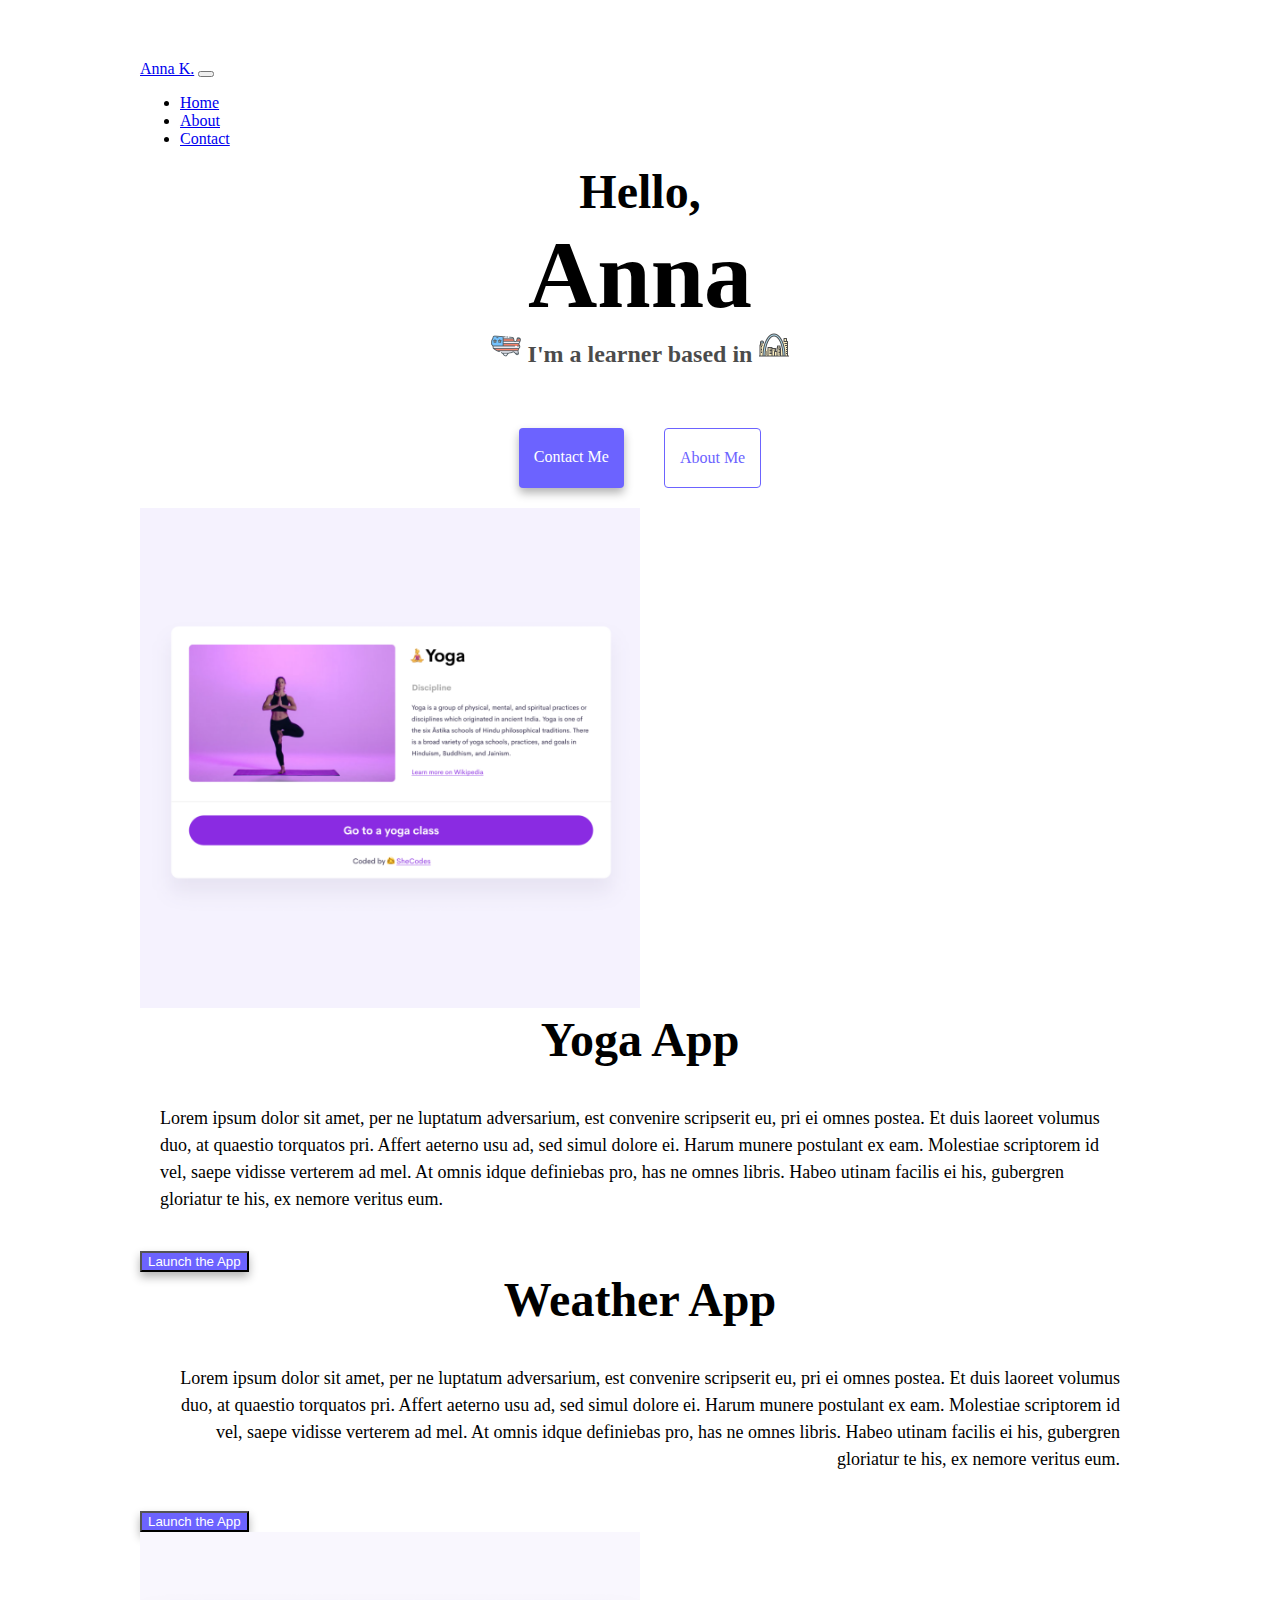
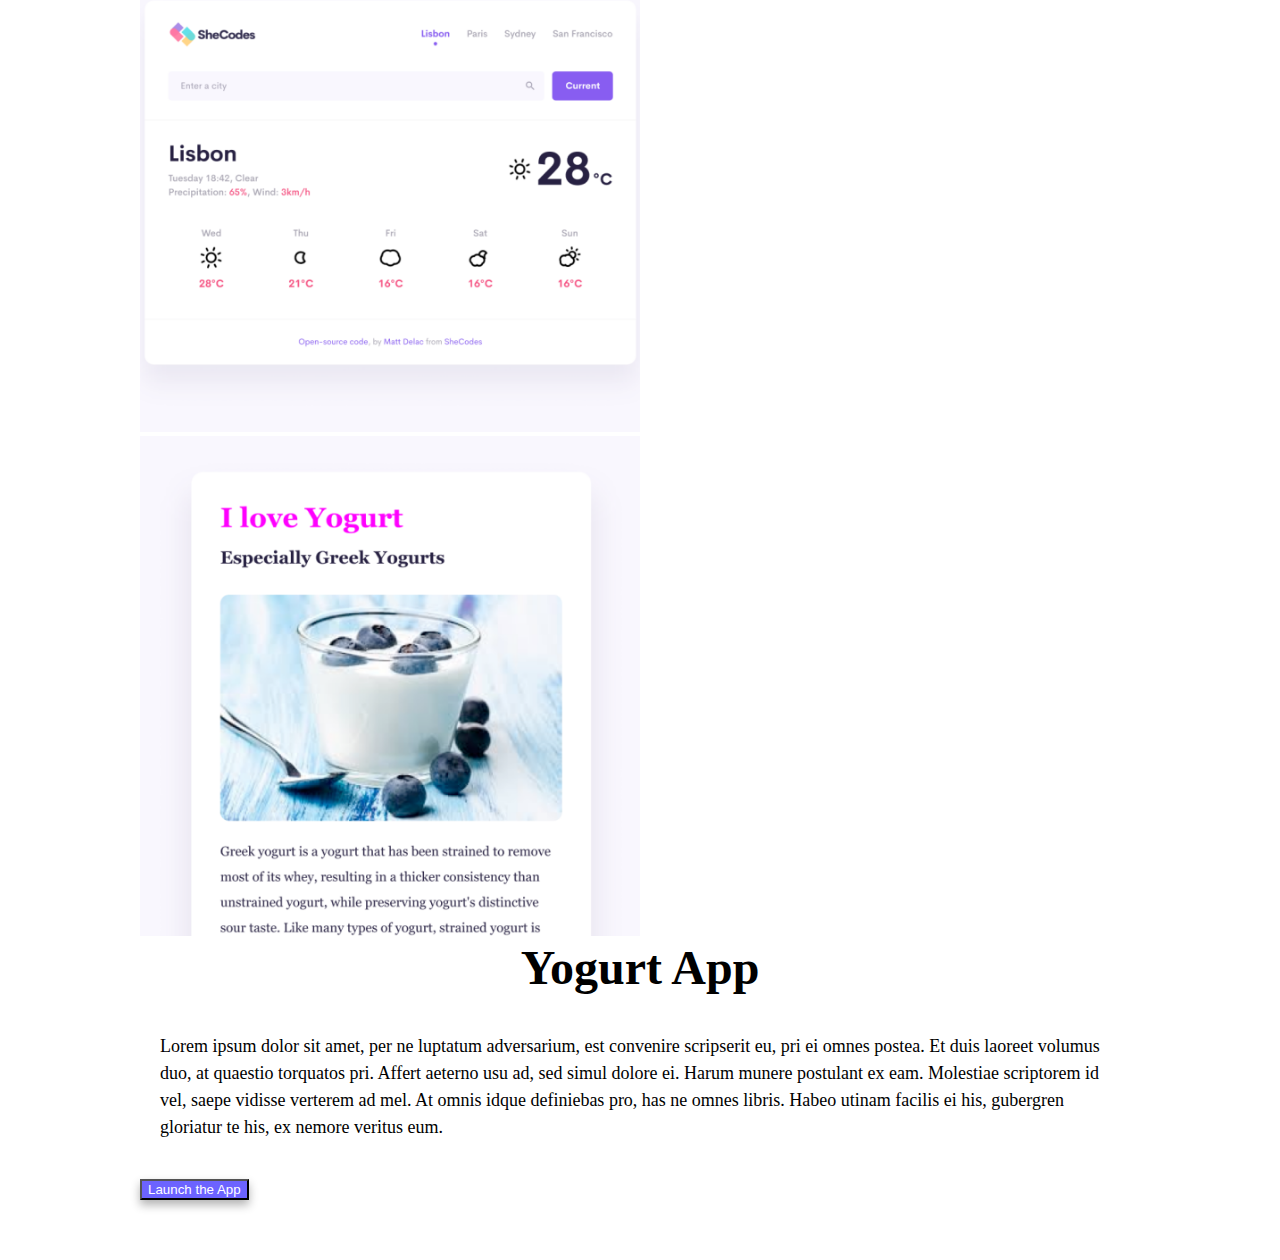
==== index.html @ 1eef8f0a "through VS code" ====
<!DOCTYPE html>
<html lang="en">
  <head>
    <meta charset="UTF-8" />
    <meta http-equiv="X-UA-Compatible" content="IE=edge" />
    <meta name="viewport" content="width=device-width, initial-scale=1.0" />
    <meta name="description" content="A showcase of projects, apps, and small creations"/>
    <link rel="stylesheet" href="style.css" />
    <link
      href="https://cdn.jsdelivr.net/npm/bootstrap@5.1.3/dist/css/bootstrap.min.css"
      rel="stylesheet"
      integrity="sha384-1BmE4kWBq78iYhFldvKuhfTAU6auU8tT94WrHftjDbrCEXSU1oBoqyl2QvZ6jIW3"
      crossorigin="anonymous"
    />
    <script
      src="https://cdn.jsdelivr.net/npm/bootstrap@5.1.3/dist/js/bootstrap.bundle.min.js"
      integrity="sha384-ka7Sk0Gln4gmtz2MlQnikT1wXgYsOg+OMhuP+IlRH9sENBO0LRn5q+8nbTov4+1p"
      crossorigin="anonymous"
    ></script>
    <title>Anna Makes a Portfolio</title>
  </head>
  <!--
make sure it looks good on mobile devices Submit the Netlify URL.
  -->
  <body>
    <nav class="navbar navbar-expand-lg navbar-light bg-light">
      <div class="container-fluid">
        <a class="navbar-brand" href="#">Anna K.</a>
        <button
          class="navbar-toggler"
          type="button"
          data-bs-toggle="collapse"
          data-bs-target="#navbarNav"
          aria-controls="navbarNav"
          aria-expanded="false"
          aria-label="Toggle navigation"
        >
          <span class="navbar-toggler-icon"></span>
        </button>
        <div class="collapse navbar-collapse" id="navbarNav">
          <ul class="navbar-nav">
            <li class="nav-item">
              <a class="nav-link active" aria-current="page" href="index.html">Home</a>
            </li>
            <li class="nav-item">
              <a class="nav-link" href="about.html">About</a>
            </li>
            <li class="nav-item contact">
              <a class="nav-link" href="about.html#contact">Contact</a>
            </li>
          </ul>
        </div>
      </div>
    </nav>
    <h2>Hello,</h2>
    <h1>Anna</h1>
    <h3>
      <img src="images/usa (1).png" alt="United States" /> I'm a learner
      based in <img src="images/gateway-arch.png" alt="Saint Louis" />
    </h3>
    <div class="navigation-links">
      <a href="about.html#contact" class="contact-link">Contact Me</a>
      <a href="about.html" class="about-link">About Me</a>
    </div>

    <div class="container">
      <div class="row">
        <div class="col yogaPic img p-3">
          <img src="images/yoga.png" alt="person practicing yoga" class="img" />
        </div>
        <div class="col yogaInfo p-3">
          <h2 class="yogaTitle">Yoga App</h2>
          <p class="yogaDescrip">
            Lorem ipsum dolor sit amet, per ne luptatum adversarium, est
            convenire scripserit eu, pri ei omnes postea. Et duis laoreet
            volumus duo, at quaestio torquatos pri. Affert aeterno usu ad, sed
            simul dolore ei. Harum munere postulant ex eam. Molestiae scriptorem
            id vel, saepe vidisse verterem ad mel. At omnis idque definiebas
            pro, has ne omnes libris. Habeo utinam facilis ei his, gubergren
            gloriatur te his, ex nemore veritus eum.
          </p>
            <button
              type="button"
              class="btn d-grid mx-auto p-2 bg-primary-color "
            >
              Launch the App
            </button>
          </div>
        </div>
      </div>
    </div>

    <div class="container">
      <div class="row">
        <div class="col weatherInfo p-3">
          <h2 class="weatherTitle">Weather App</h2>
          <p class="weatherDescrip">
            Lorem ipsum dolor sit amet, per ne luptatum adversarium, est
            convenire scripserit eu, pri ei omnes postea. Et duis laoreet
            volumus duo, at quaestio torquatos pri. Affert aeterno usu ad, sed
            simul dolore ei. Harum munere postulant ex eam. Molestiae scriptorem
            id vel, saepe vidisse verterem ad mel. At omnis idque definiebas
            pro, has ne omnes libris. Habeo utinam facilis ei his, gubergren
            gloriatur te his, ex nemore veritus eum.
          </p>
          <button
            type="button"
            class="btn d-grid mx-auto bg-primary-color p-2"
          >
            Launch the App
          </button>
        </div>
        <div class="col weatherPic img p-3">
          <img
            src="images/weather.png"
            alt="weather forecasting app"
            class="img"
          />
        </div>
      </div>
    </div>

    <div class="container">
      <div class="row">
        <div class="col yogurtPic img p-3">
        <img src="images/yogurt.png" alt="yogurt" class="img" />
      </div>
        <div class="col yogurtInfo p-3">
          <h2 class="yogurtTitle">Yogurt App</h2>
          <p class="yogurtDescrip">
            Lorem ipsum dolor sit amet, per ne luptatum adversarium, est
            convenire scripserit eu, pri ei omnes postea. Et duis laoreet
            volumus duo, at quaestio torquatos pri. Affert aeterno usu ad, sed
            simul dolore ei. Harum munere postulant ex eam. Molestiae scriptorem
            id vel, saepe vidisse verterem ad mel. At omnis idque definiebas
            pro, has ne omnes libris. Habeo utinam facilis ei his, gubergren
            gloriatur te his, ex nemore veritus eum.
          </p>
          <button
            type="button"
            class="btn d-grid mx-auto bg-primary-color p-2"
          >
            Launch the App
          </button>
        </div>
      </div>
    </div>
  </body>
</html>
---- style.css ----
:root {
  --primary-color: #6c63ff;
  --secondary-color: #f5f2fe;
  --box-shadow: 0 5px 10px rgba(0, 0, 0, 0.3);
}

body {
  margin: 60px auto;
  max-width: 1000px;
}

h1,
h2,
h3 {
  text-align: center;
  margin: 0;
}

h1 {
  font-size: 96px;
}

h2 {
  font-size: 48px;
}

h3 {
  font-size: 24px;
  opacity: 0.7;
}

p {
  background: var(--secondary-color);
  padding: 20px;
  border-radius: 4px;
  font-size: 18px;
  line-height: 1.5;
  text-align: center;
}

.yogaDescrip {
  background-color: white;
  text-align: left;
}

.yogurtDescrip {
  background-color: white;
  text-align: left;
}

.weatherDescrip {
  background-color: white;
  text-align: right;
}

.btn {
  box-shadow: var(--box-shadow);
}

.bg-primary-color {
  background-color: #6c63ff !important;
  color: white !important;
}

.aboutProjects {
  max-width: 300px !important;
}

.img {
  max-width: 500px;
}

.navigation-links {
  display: flex;
  margin-top: 40px;
  justify-content: center;
}

.navigation-links a {
  margin: 20px;
  border-radius: 4px;
  padding: 20px 15px;
  text-decoration: none;
  text-transform: capitalize;
}

.contact-link {
  background: var(--primary-color);
  box-shadow: var(--box-shadow);
  color: white;
}

.about-link {
  color: var(--primary-color);
  border: 1px solid var(--primary-color);
}

.homepage-link {
  color: var(--primary-color);
  text-align: center;
  display: block;
}

.about-paragraphs {
  display: flex;
  margin: 30px 0;
}

.about-paragraphs p {
  margin: 10px;
}

.email-link {
  display: flex;
  justify-content: center;
  color: var(--primary-color);
  font-size: 16px;
  text-decoration: none;
}

.email-link:hover {
  text-decoration: underline;
}
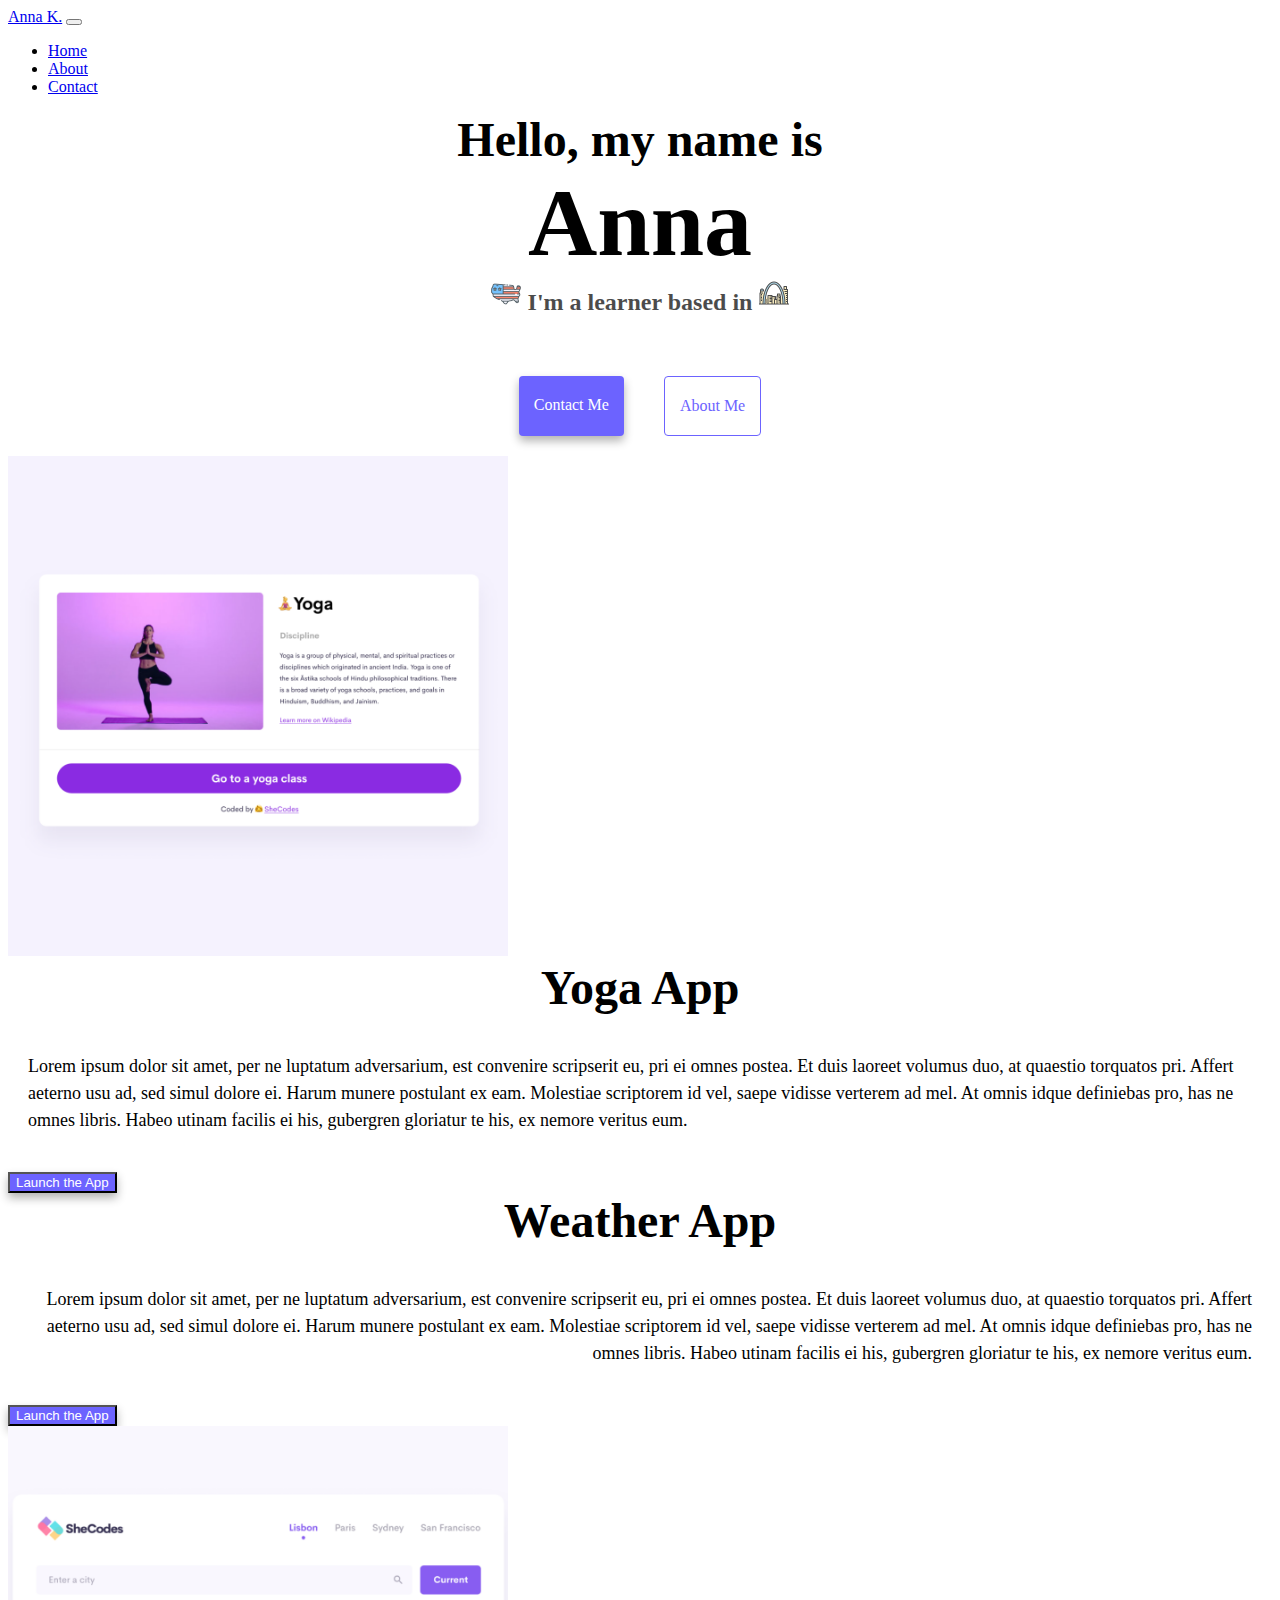
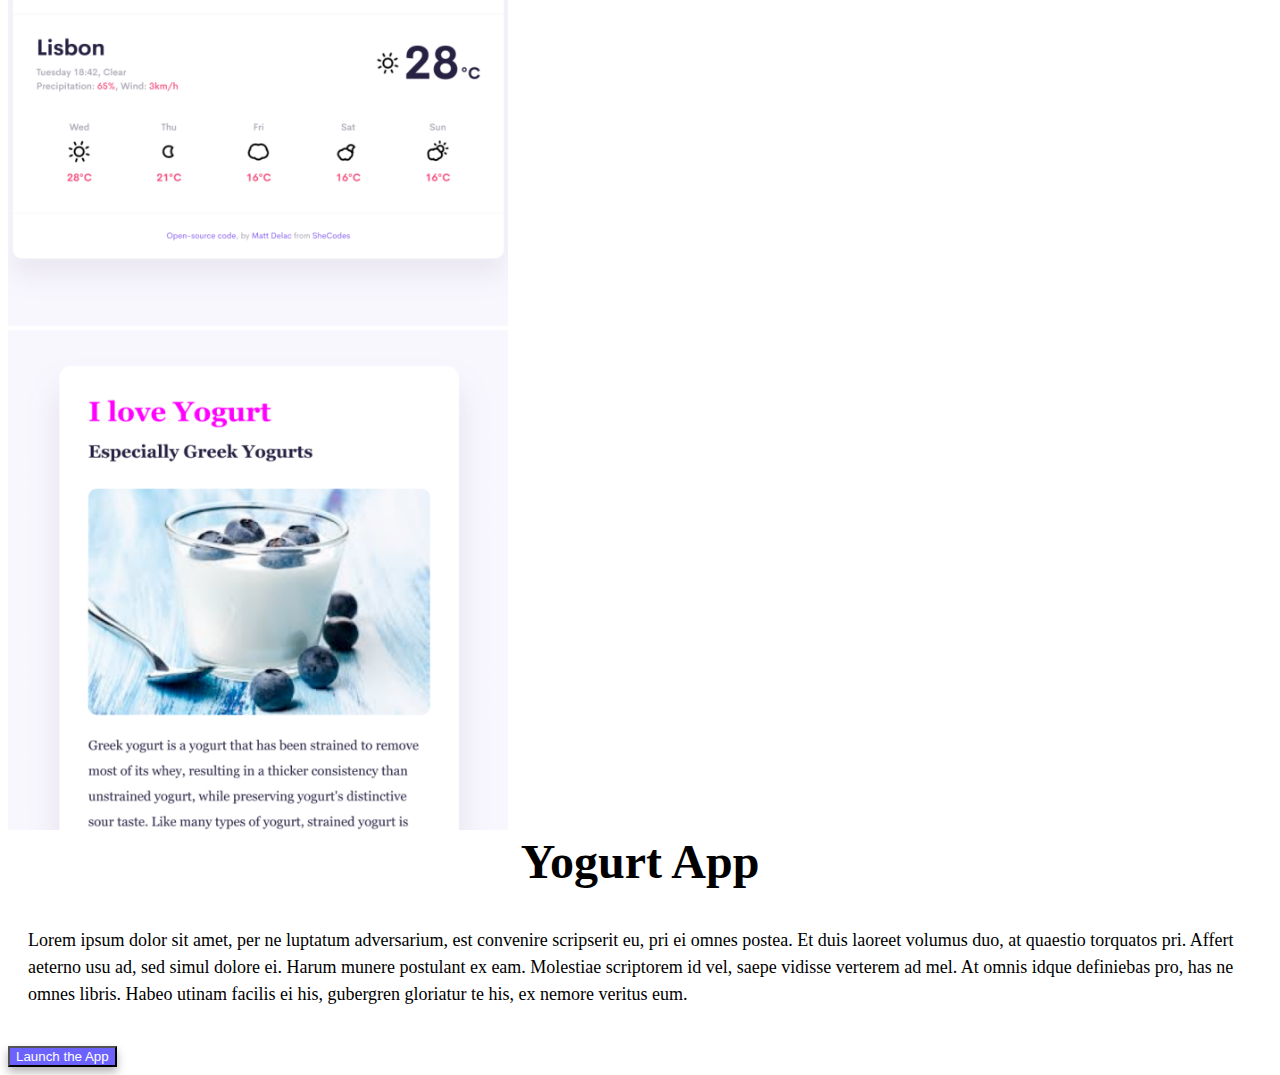
==== commit f66e6620: "overheated laptop" ====
--- a/index.html
+++ b/index.html
@@ -3,9 +3,8 @@
   <head>
     <meta charset="UTF-8" />
     <meta http-equiv="X-UA-Compatible" content="IE=edge" />
-    <meta name="viewport" content="width=device-width, initial-scale=1.0" />
+    <meta name="viewport" content="width=1000, initial-scale=1.0" />
     <meta name="description" content="A showcase of projects, apps, and small creations"/>
-    <link rel="stylesheet" href="style.css" />
     <link
       href="https://cdn.jsdelivr.net/npm/bootstrap@5.1.3/dist/css/bootstrap.min.css"
       rel="stylesheet"
@@ -17,12 +16,14 @@
       integrity="sha384-ka7Sk0Gln4gmtz2MlQnikT1wXgYsOg+OMhuP+IlRH9sENBO0LRn5q+8nbTov4+1p"
       crossorigin="anonymous"
     ></script>
+    <link rel="stylesheet" href="style.css" />
     <title>Anna Makes a Portfolio</title>
   </head>
   <!--
 make sure it looks good on mobile devices Submit the Netlify URL.
   -->
   <body>
+    <div class="container container-fluid">
     <nav class="navbar navbar-expand-lg navbar-light bg-light">
       <div class="container-fluid">
         <a class="navbar-brand" href="#">Anna K.</a>
@@ -52,7 +53,7 @@
         </div>
       </div>
     </nav>
-    <h2>Hello,</h2>
+    <h2>Hello, my name is</h2>
     <h1>Anna</h1>
     <h3>
       <img src="images/usa (1).png" alt="United States" /> I'm a learner
@@ -64,8 +65,8 @@
     </div>
 
     <div class="container">
-      <div class="row">
-        <div class="col yogaPic img p-3">
+      <div class="row justify-content-evenly">
+        <div class="col yogaPic img p-3 ">
           <img src="images/yoga.png" alt="person practicing yoga" class="img" />
         </div>
         <div class="col yogaInfo p-3">
@@ -91,8 +92,8 @@
     </div>
 
     <div class="container">
-      <div class="row">
-        <div class="col weatherInfo p-3">
+      <div class="row weatherRow">
+        <div class="col-sm-6 weatherInfo p-3">
           <h2 class="weatherTitle">Weather App</h2>
           <p class="weatherDescrip">
             Lorem ipsum dolor sit amet, per ne luptatum adversarium, est
@@ -119,9 +120,9 @@
         </div>
       </div>
     </div>
-
+  </div>
     <div class="container">
-      <div class="row">
+      <div class="row justify-content-evenly">
         <div class="col yogurtPic img p-3">
         <img src="images/yogurt.png" alt="yogurt" class="img" />
       </div>
--- a/style.css
+++ b/style.css
@@ -2,11 +2,6 @@
   --primary-color: #6c63ff;
   --secondary-color: #f5f2fe;
   --box-shadow: 0 5px 10px rgba(0, 0, 0, 0.3);
-}
-
-body {
-  margin: 60px auto;
-  max-width: 1000px;
 }
 
 h1,
@@ -121,3 +116,7 @@
 .email-link:hover {
   text-decoration: underline;
 }
+
+@media (max-width:576px){
+  .weatherPic: d-none;
+}
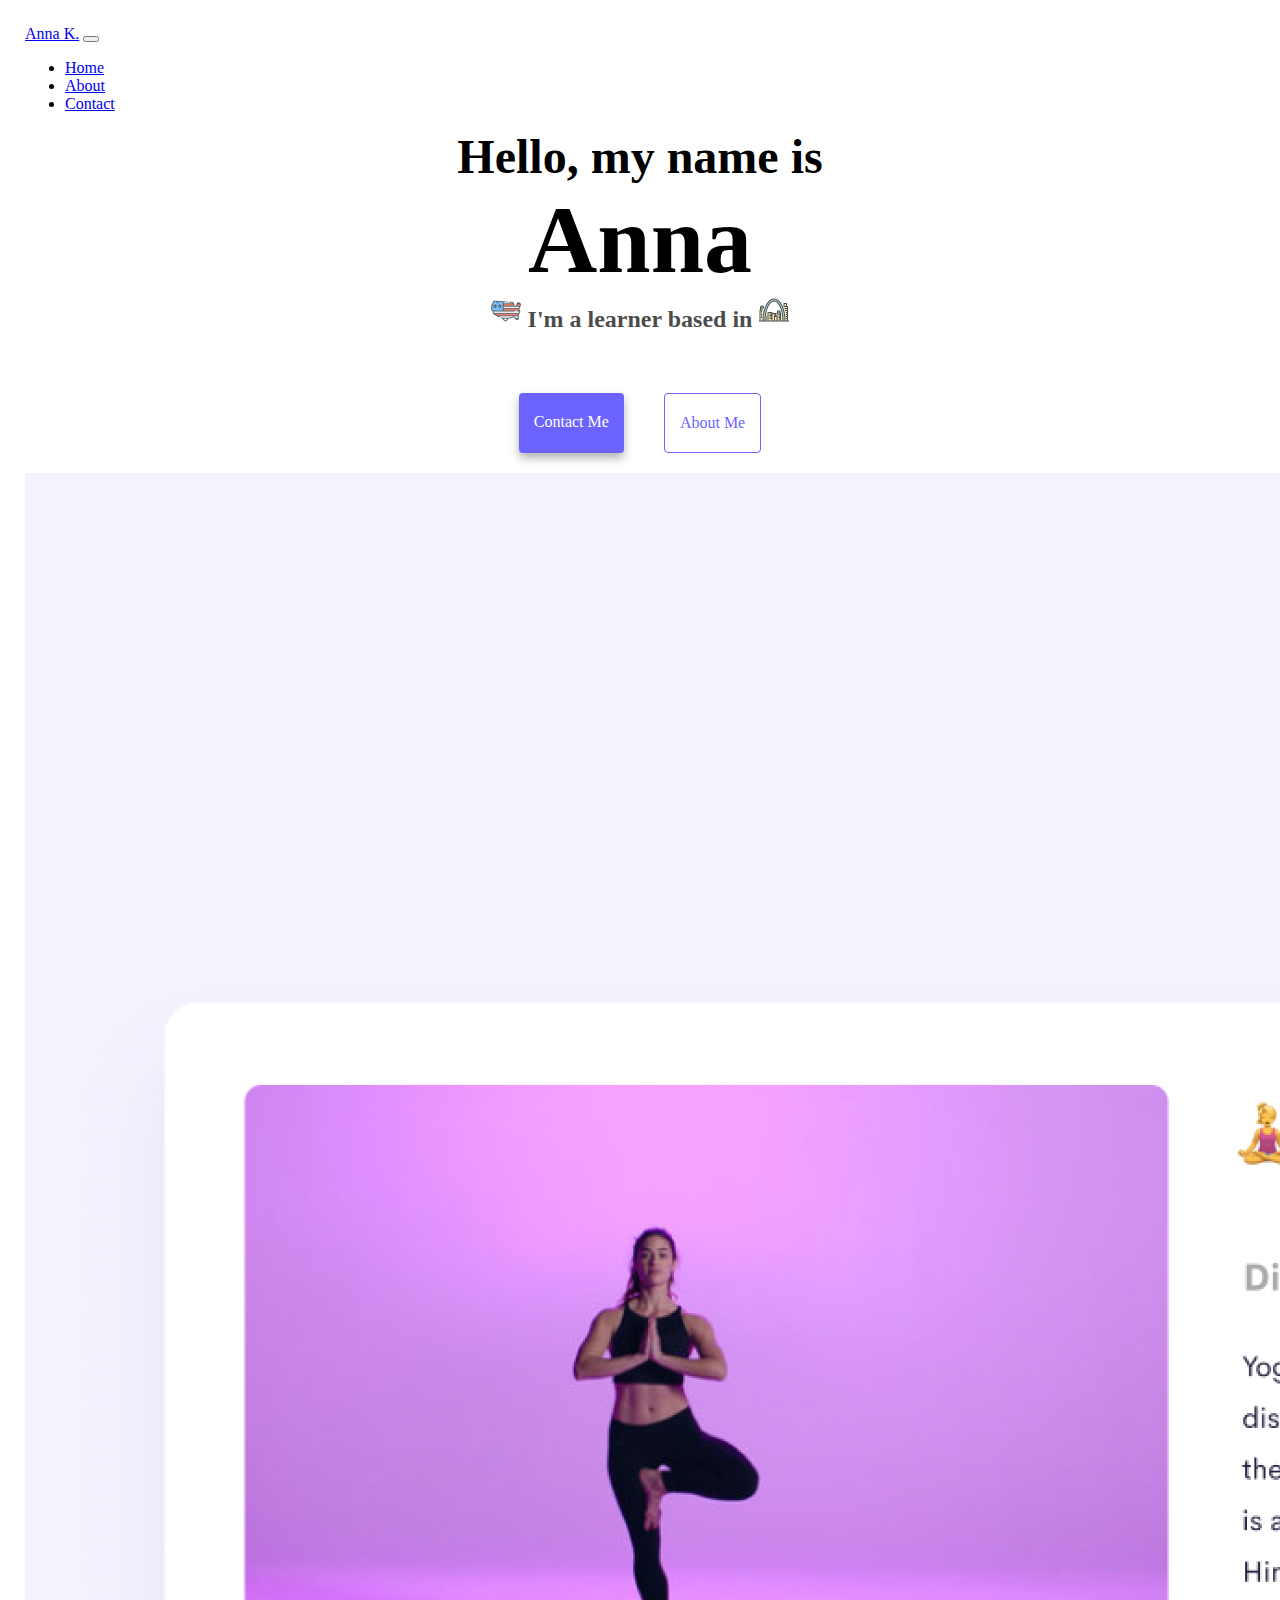
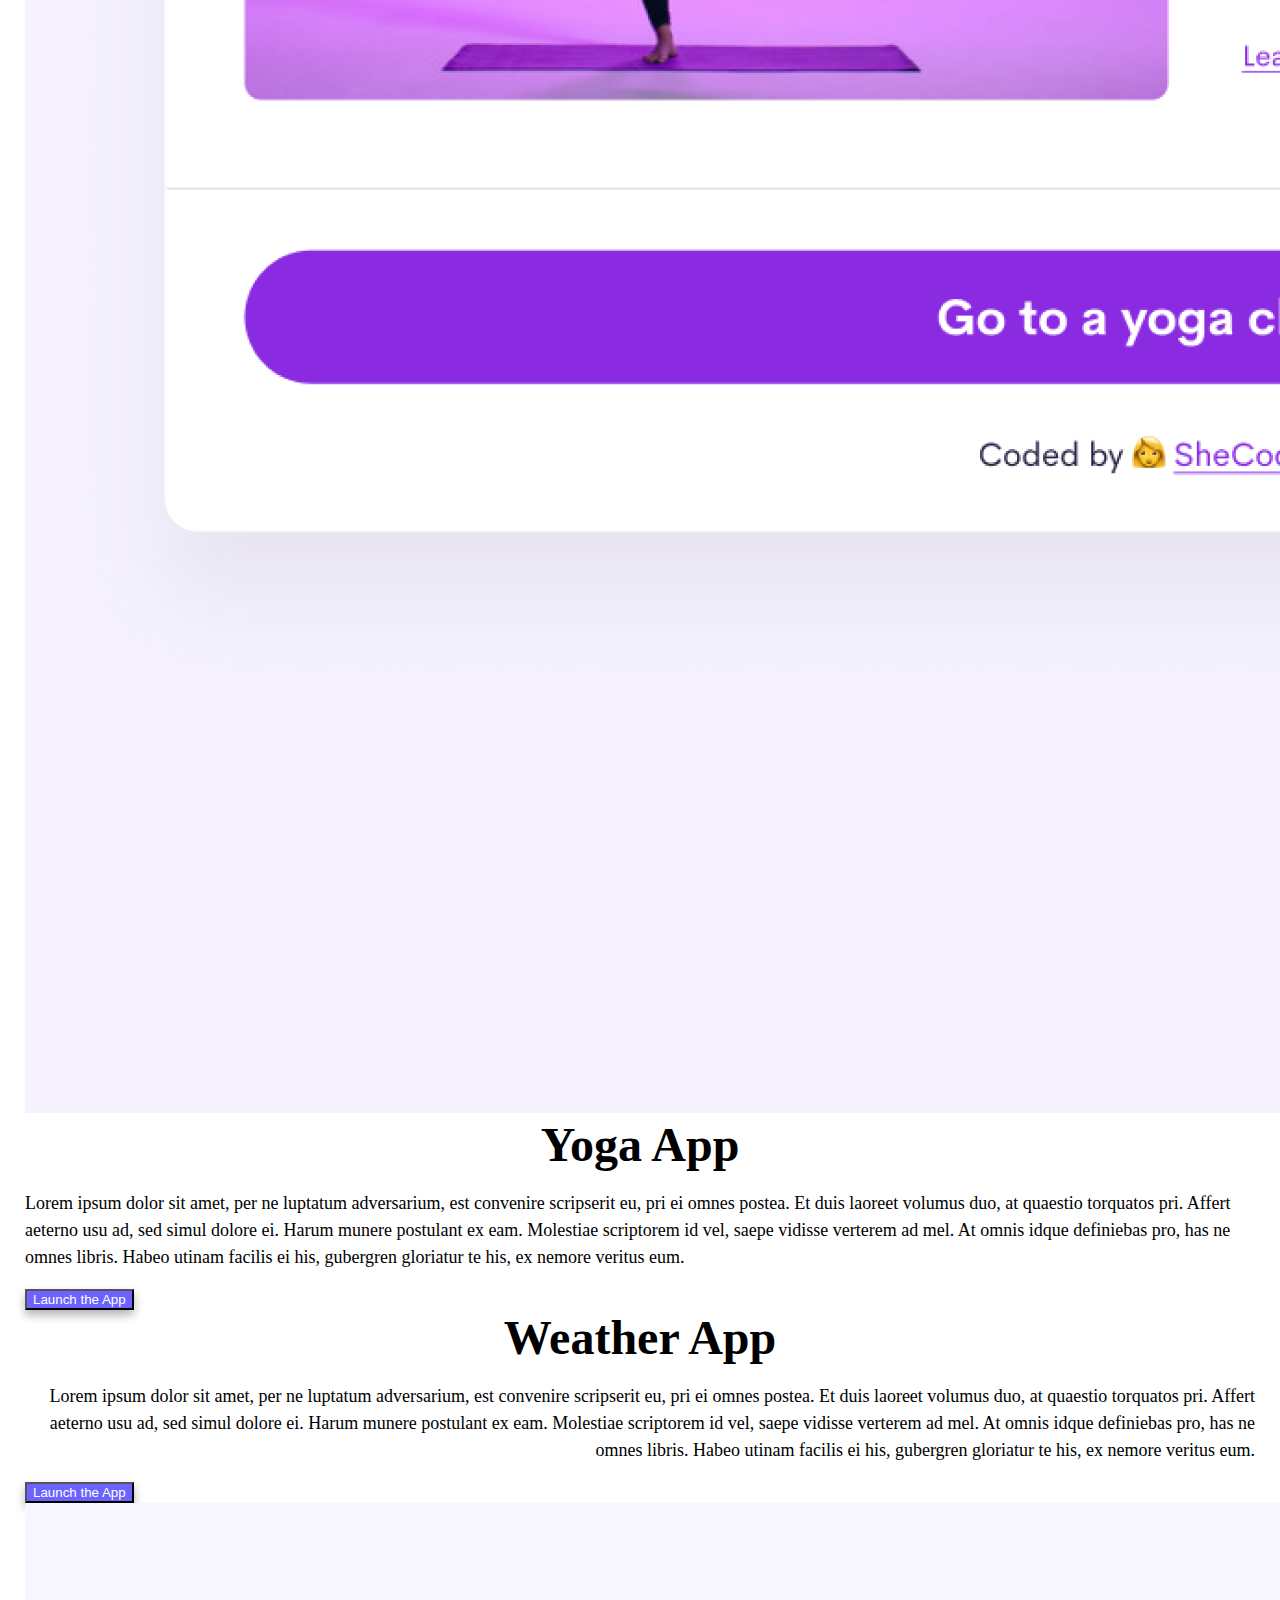
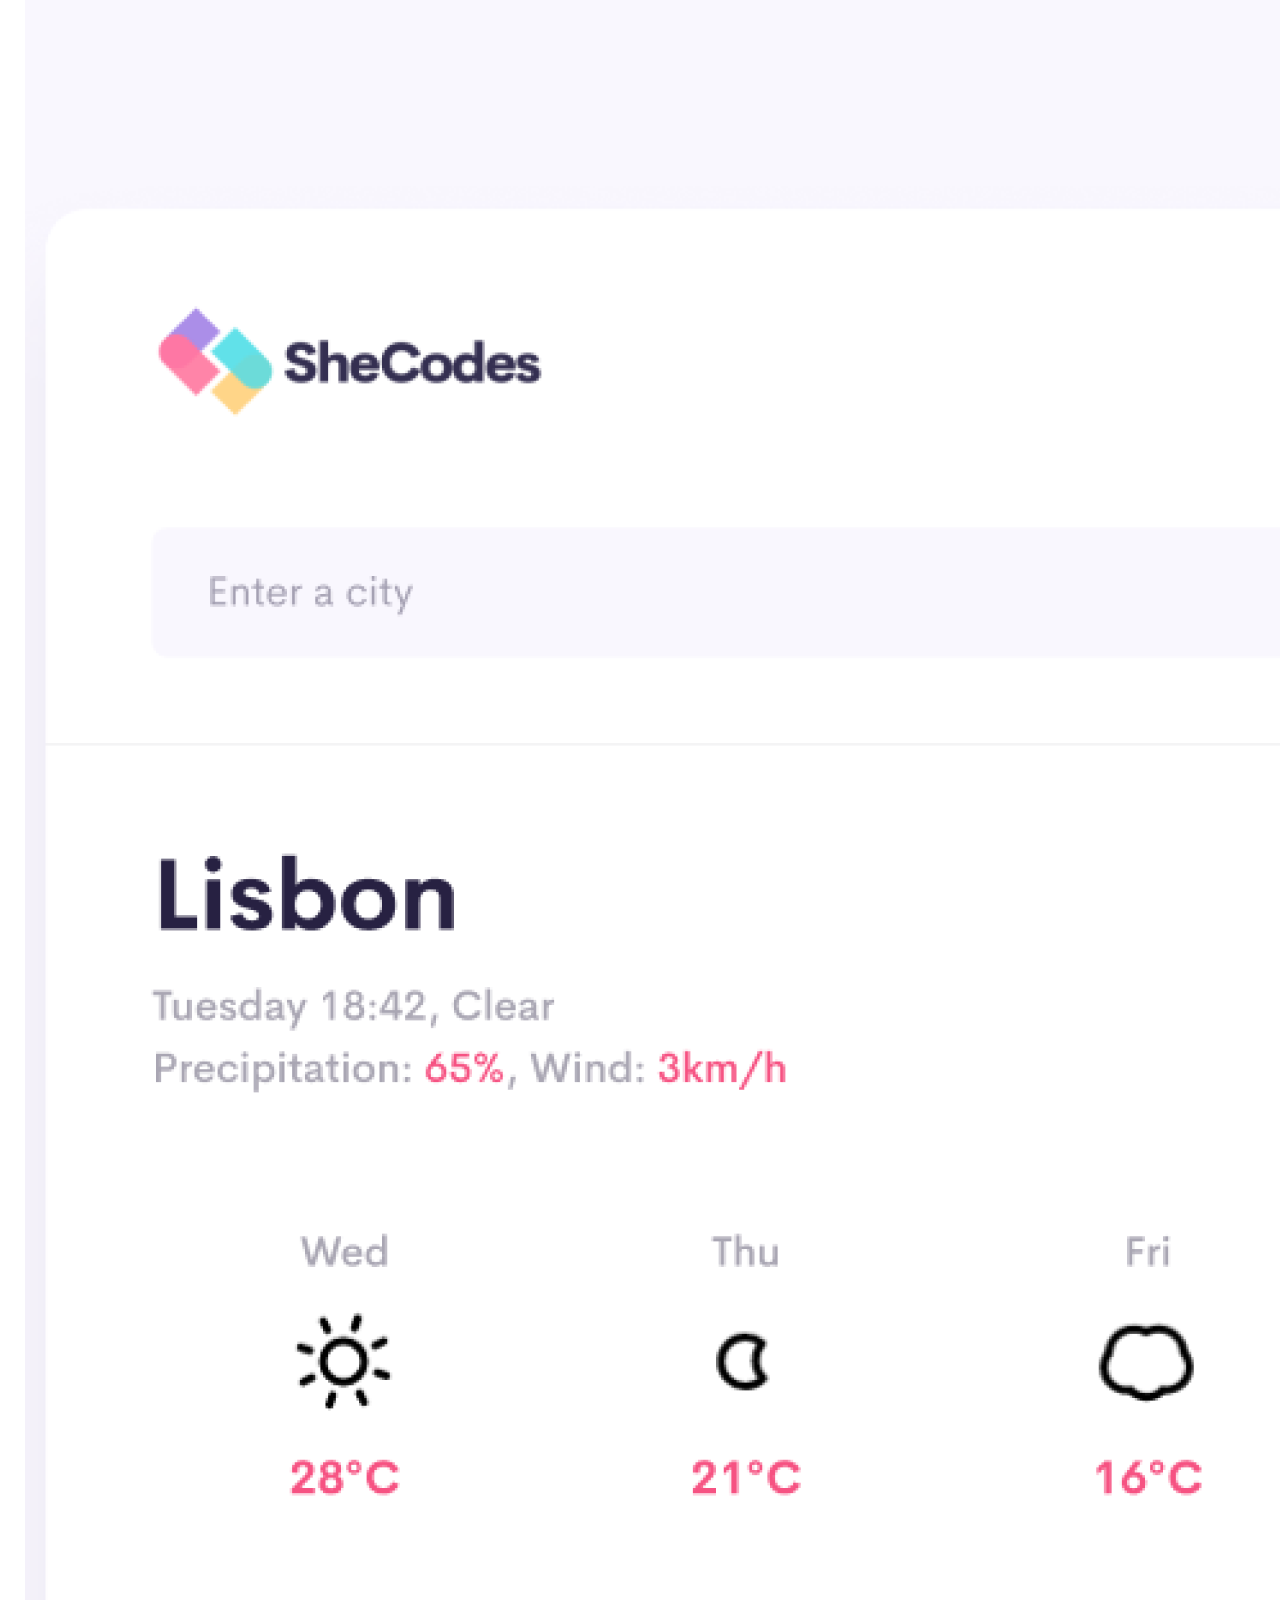
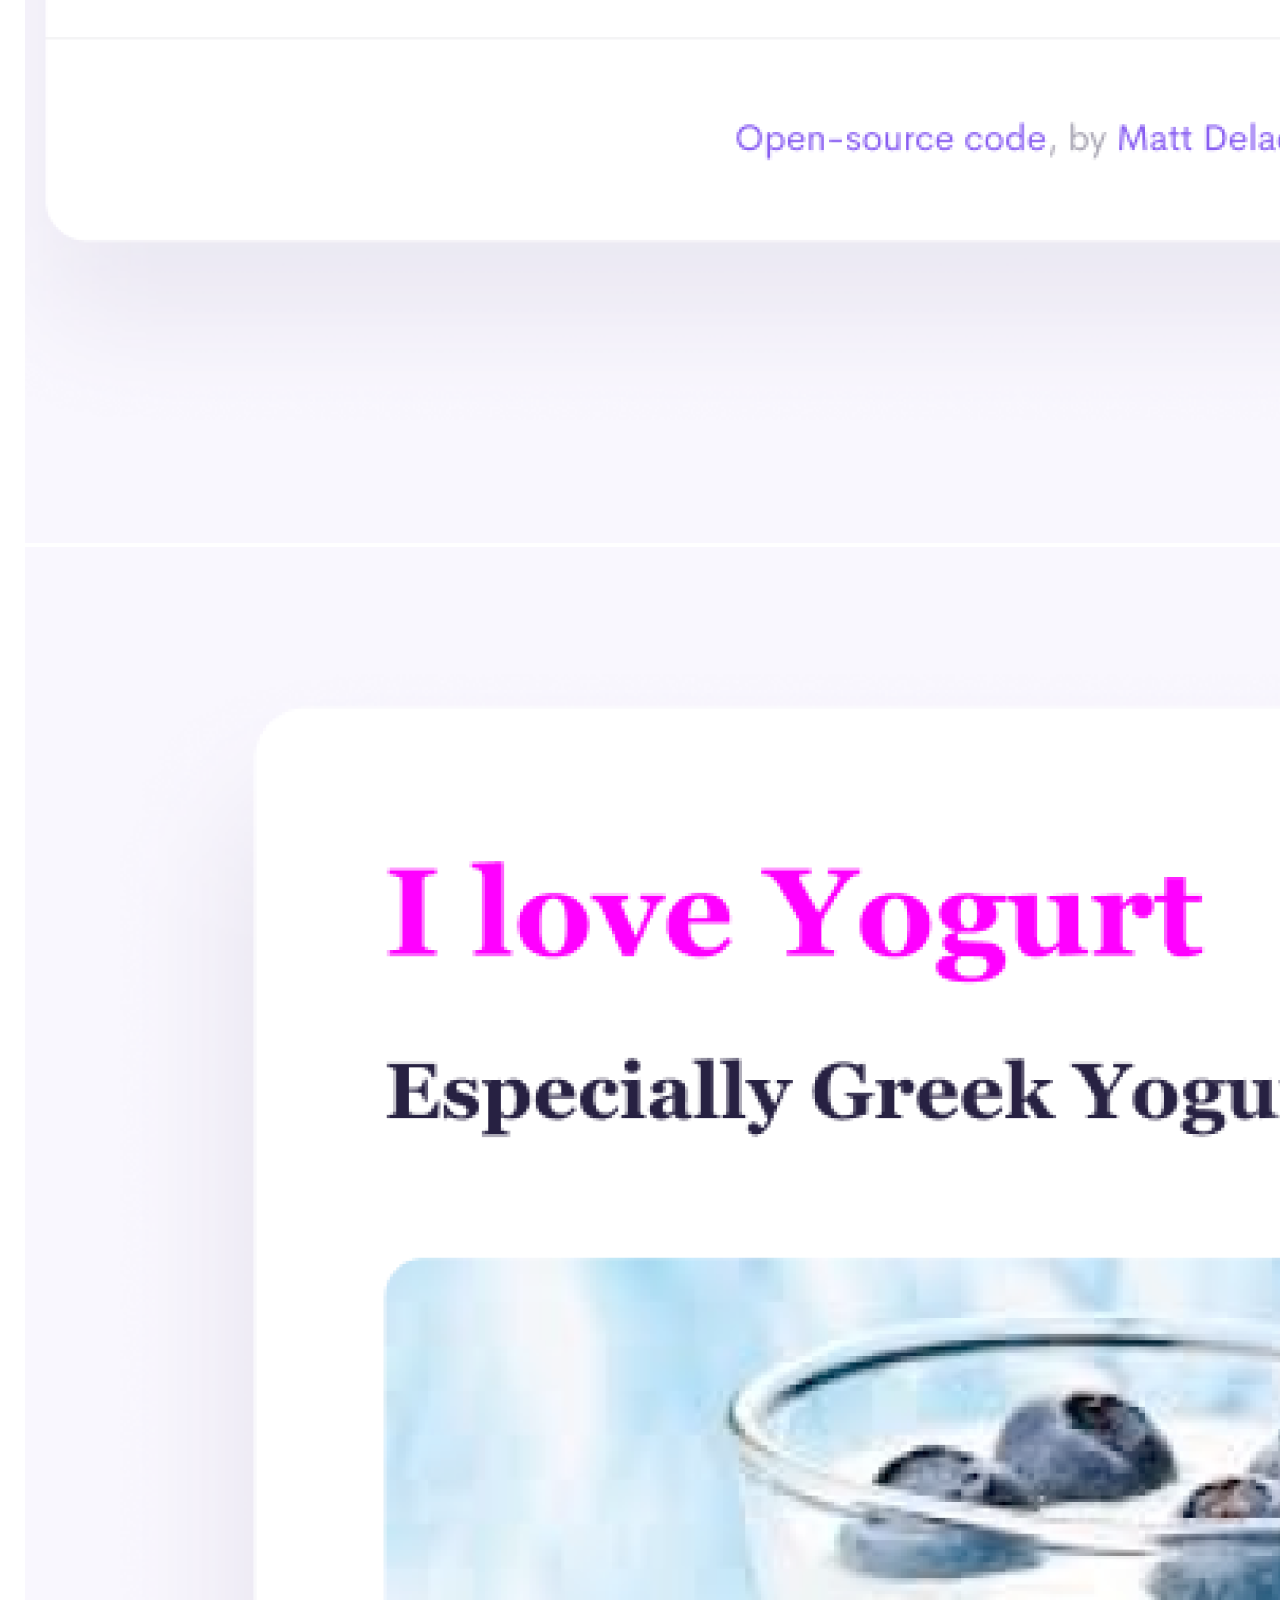
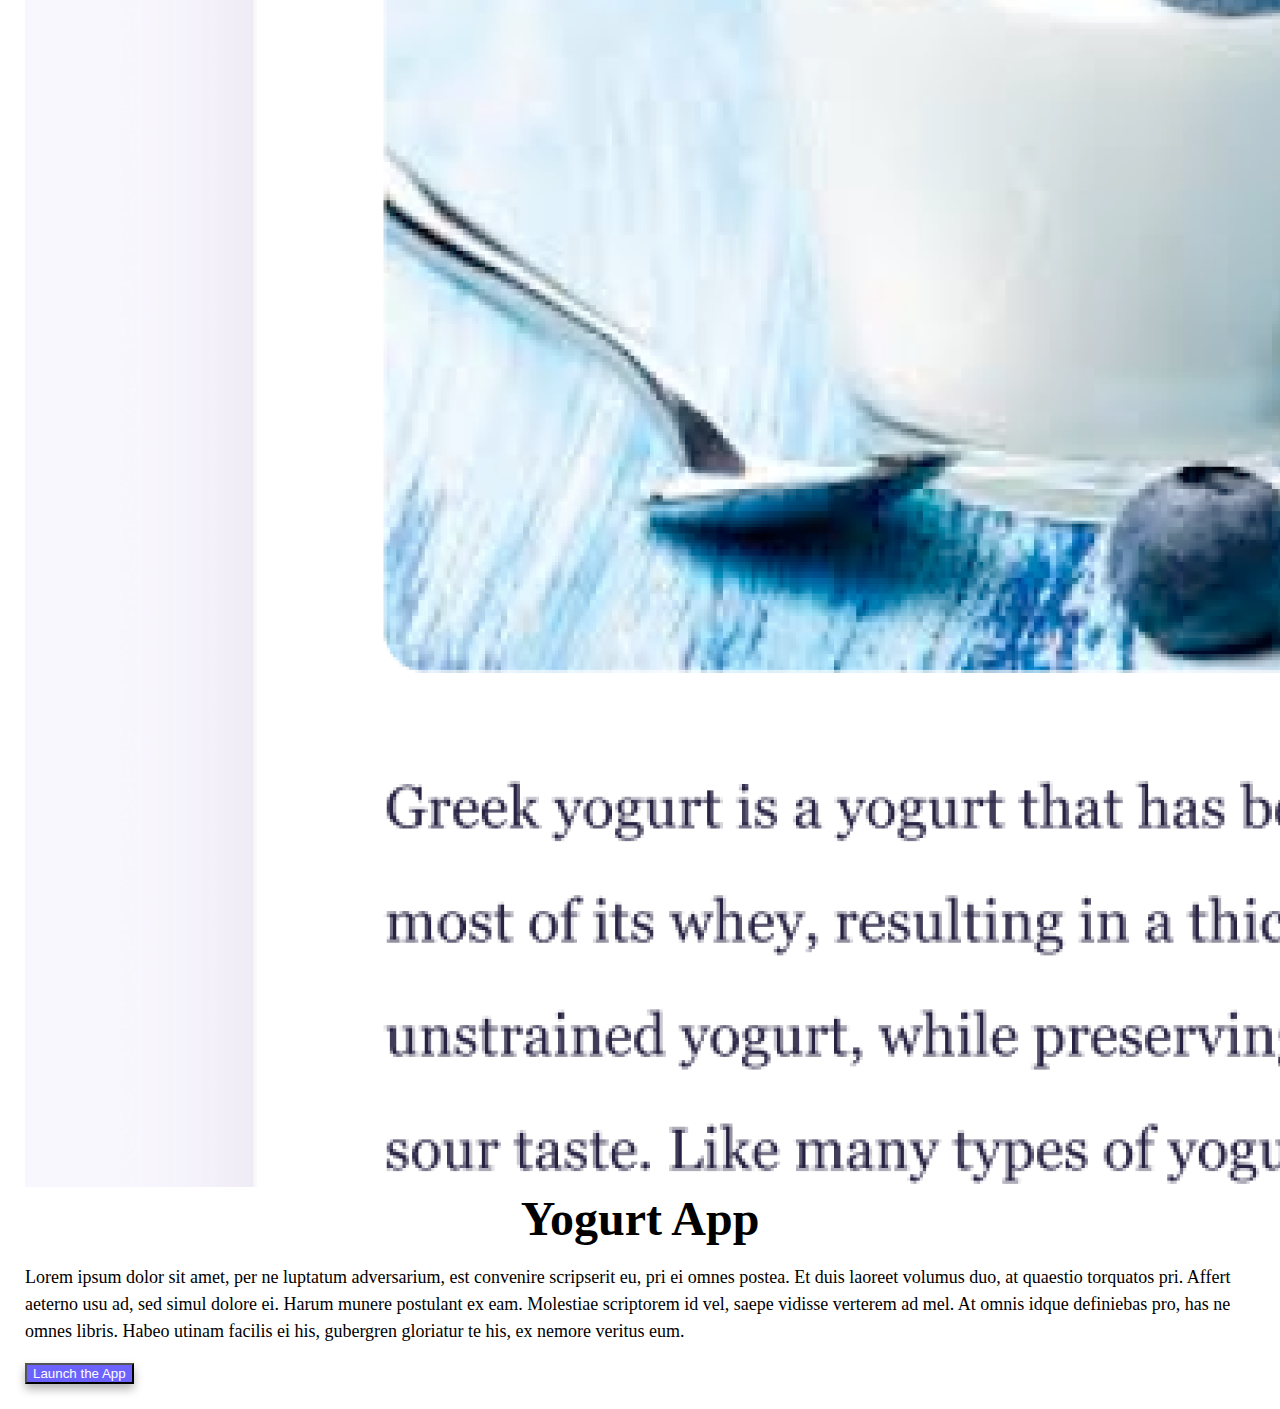
==== commit 5088818d: "index responsive" ====
--- a/index.html
+++ b/index.html
@@ -3,7 +3,7 @@
   <head>
     <meta charset="UTF-8" />
     <meta http-equiv="X-UA-Compatible" content="IE=edge" />
-    <meta name="viewport" content="width=1000, initial-scale=1.0" />
+    <meta name="viewport" content="width=device-width, initial-scale=1.0" />
     <meta name="description" content="A showcase of projects, apps, and small creations"/>
     <link
       href="https://cdn.jsdelivr.net/npm/bootstrap@5.1.3/dist/css/bootstrap.min.css"
@@ -63,13 +63,14 @@
       <a href="about.html#contact" class="contact-link">Contact Me</a>
       <a href="about.html" class="about-link">About Me</a>
     </div>
+  </div>
 
-    <div class="container">
+    <div class="container p-2">
       <div class="row justify-content-evenly">
-        <div class="col yogaPic img p-3 ">
-          <img src="images/yoga.png" alt="person practicing yoga" class="img" />
+        <div class="col yogaPic">
+          <img src="images/yoga.png" alt="person practicing yoga" class="img-fluid" />
         </div>
-        <div class="col yogaInfo p-3">
+        <div class="col yogaInfo p-2">
           <h2 class="yogaTitle">Yoga App</h2>
           <p class="yogaDescrip">
             Lorem ipsum dolor sit amet, per ne luptatum adversarium, est
@@ -89,11 +90,11 @@
           </div>
         </div>
       </div>
-    </div>
+    
 
-    <div class="container">
-      <div class="row weatherRow">
-        <div class="col-sm-6 weatherInfo p-3">
+    <div class="container p-2">
+      <div class="row justify-content-evenly">
+        <div class="col weatherInfo p-2">
           <h2 class="weatherTitle">Weather App</h2>
           <p class="weatherDescrip">
             Lorem ipsum dolor sit amet, per ne luptatum adversarium, est
@@ -111,22 +112,21 @@
             Launch the App
           </button>
         </div>
-        <div class="col weatherPic img p-3">
+        <div class="col weatherPic">
           <img
             src="images/weather.png"
             alt="weather forecasting app"
-            class="img"
+            class="img-fluid"
           />
         </div>
       </div>
     </div>
-  </div>
-    <div class="container">
+    <div class="container p-2">
       <div class="row justify-content-evenly">
-        <div class="col yogurtPic img p-3">
-        <img src="images/yogurt.png" alt="yogurt" class="img" />
+        <div class="col yogurtPic">
+        <img src="images/yogurt.png" alt="yogurt" class="img-fluid" />
       </div>
-        <div class="col yogurtInfo p-3">
+        <div class="col yogurtInfo p-2">
           <h2 class="yogurtTitle">Yogurt App</h2>
           <p class="yogurtDescrip">
             Lorem ipsum dolor sit amet, per ne luptatum adversarium, est
--- a/style.css
+++ b/style.css
@@ -2,6 +2,10 @@
   --primary-color: #6c63ff;
   --secondary-color: #f5f2fe;
   --box-shadow: 0 5px 10px rgba(0, 0, 0, 0.3);
+}
+
+body {
+  margin: 25px;
 }
 
 h1,
@@ -26,7 +30,6 @@
 
 p {
   background: var(--secondary-color);
-  padding: 20px;
   border-radius: 4px;
   font-size: 18px;
   line-height: 1.5;
@@ -55,14 +58,6 @@
 .bg-primary-color {
   background-color: #6c63ff !important;
   color: white !important;
-}
-
-.aboutProjects {
-  max-width: 300px !important;
-}
-
-.img {
-  max-width: 500px;
 }
 
 .navigation-links {
@@ -117,6 +112,15 @@
   text-decoration: underline;
 }
 
-@media (max-width:576px){
-  .weatherPic: d-none;
+@media (max-width: 800px) {
+  .weatherPic,
+  .yogaPic,
+  .yogurtPic {
+    display: none !important;
+  }
+  .weatherDescrip,
+  .yogaDescrip,
+  .yogurtDescrip {
+    text-align: center;
+  }
 }
